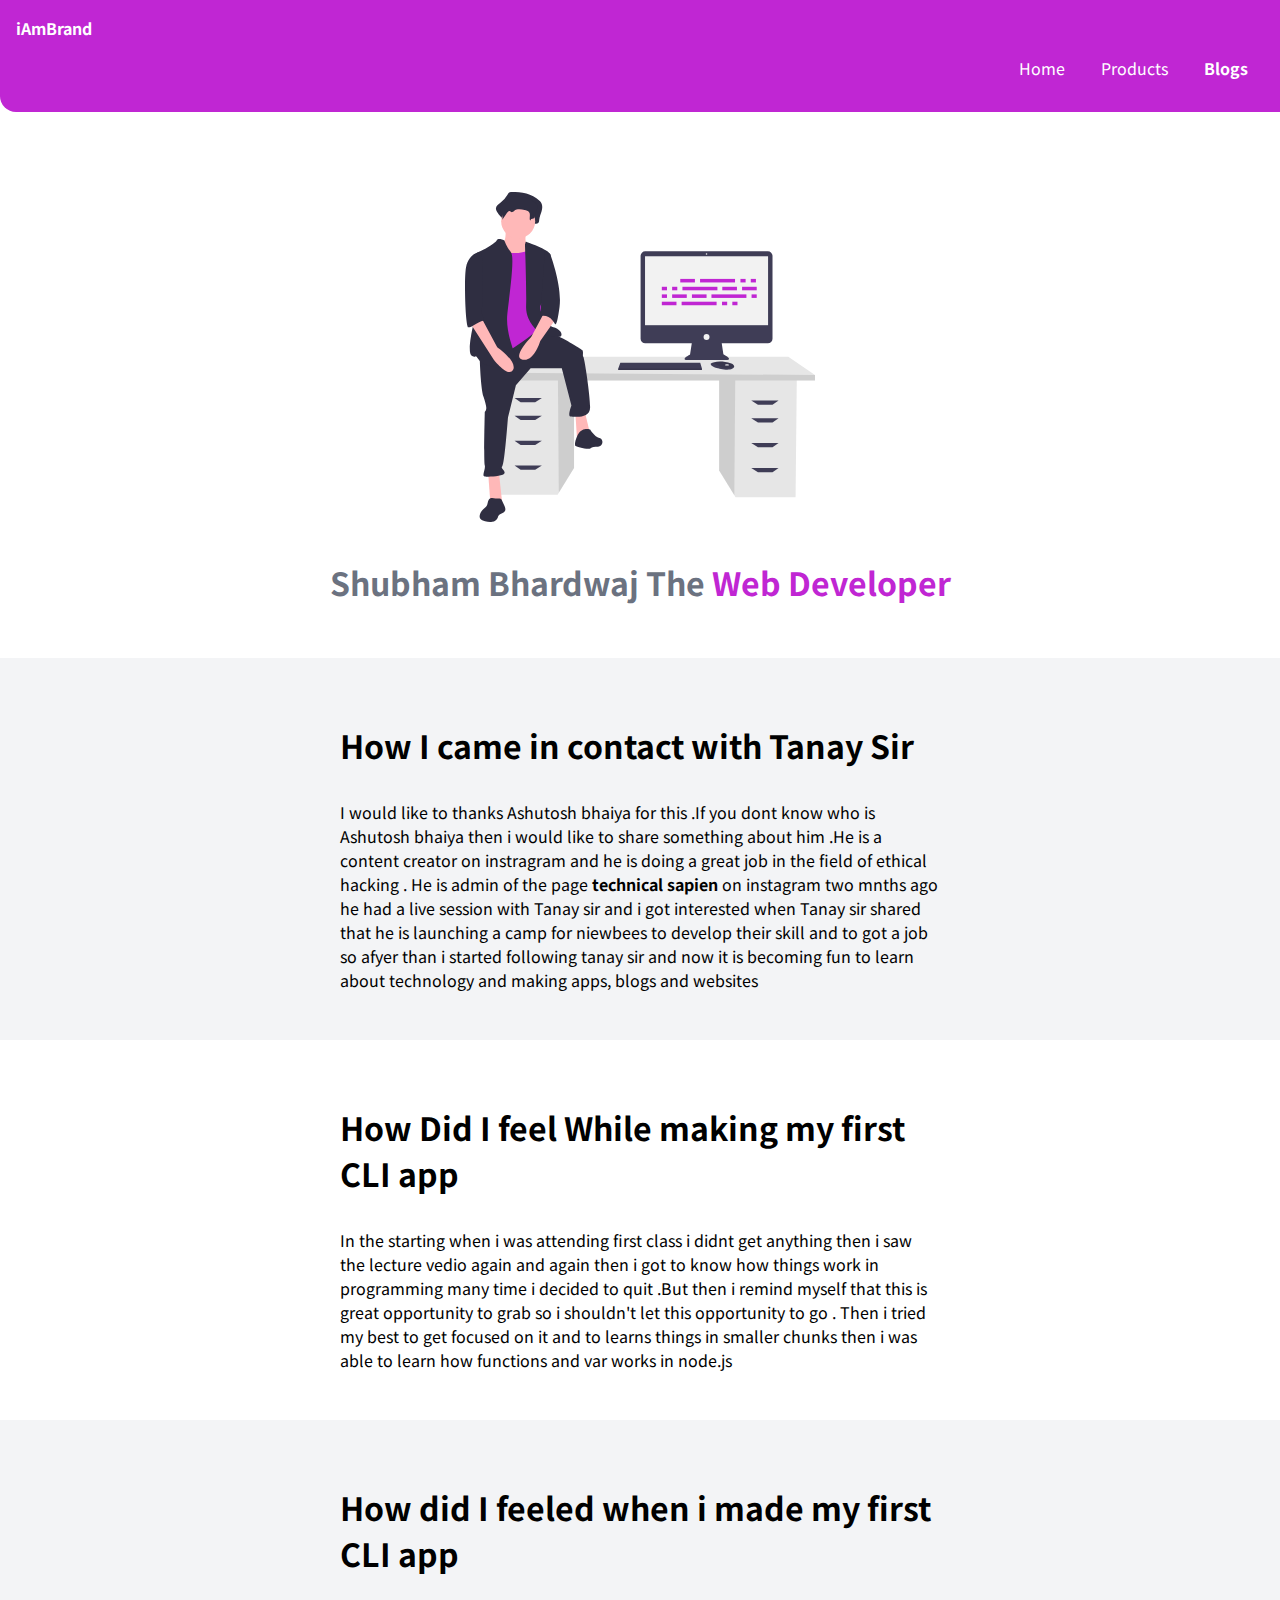
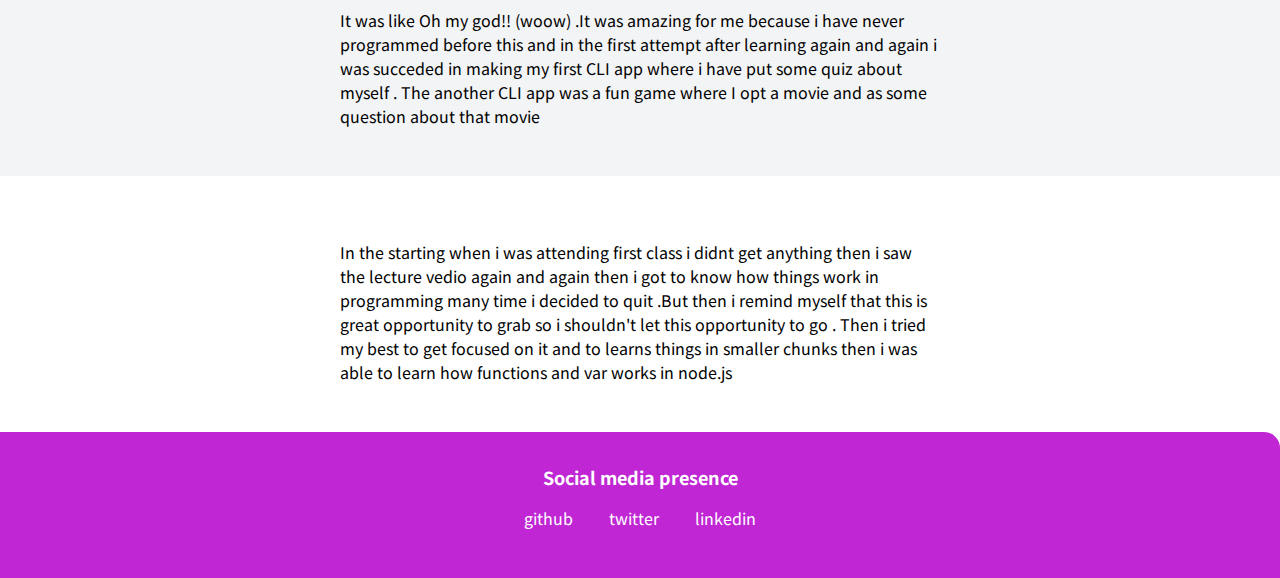
==== blogs.html @ 4526fb86 "my portfolio11" ====
<!DOCTYPE html>
<html lang="en">

<head>
    <meta charset="UTF-8">
    <meta name="viewport" content="width=device-width, initial-scale=1.0">
    <link href="style.css" rel="stylesheet">
    <title>Blogs | Shubham Bhardwaj</title>
</head>

<body>
    <nav class="navigation container">
        <div class="nav-brand">iAmBrand</div>
        <ul class="list-non-bullet nav-pills">
            <li class="list-item-inline">
                <a class="link " href="/">Home</a>
            </li>
            <li class="list-item-inline">
                <a class="link" href="/">Products</a>
            </li>
            <li class="list-item-inline">
                <a class="link link-active" href="/">Blogs</a>
            </li>
        </ul>
    </nav>
    <header class="hero">
        <img class="hero-img" src="images/hero.svg" />
        <h1 class="hero-heading">Shubham Bhardwaj The <span class="heading-inverted">Web Developer</span> </h1>
    </header>
    <section class="section ow">
        <div class="container container-center">
            <h3>How I came in contact with Tanay Sir</h3>
            <p> I would like to thanks Ashutosh bhaiya for this .If you dont know who is Ashutosh bhaiya then i would
                like to share something about him .He is a content creator on instragram and he is doing a great job in
                the field of ethical hacking . He is admin of the page <strong>technical sapien </strong>on instagram
                two mnths ago he had a live session with Tanay sir and i got interested when Tanay sir shared that he is
                launching a camp for niewbees to develop their skill and to got a job so afyer than i started following
                tanay sir and now it is becoming fun to learn about technology and making apps, blogs and websites </p>
        </div>
    </section>
    <section class="section ">
        <div class="container container-center">
            <h3>How Did I feel While making my first CLI app</h3>
            <p>In the starting when i was attending first class i didnt get anything then i saw the lecture vedio again
                and again then i got to know how things work in programming many time i decided to quit .But then i
                remind myself that this is great opportunity to grab so i shouldn't let this opportunity to go . Then i
                tried my best to get focused on it and to learns things in smaller chunks then i was able to learn how
                functions and var works in node.js </p>

        </div>
    </section>
    <section class="section ow">
        <div class="container container-center">
            <h3>How did I feeled when i made my first CLI app </h3>
            <p> It was like Oh my god!! (woow) .It was amazing for me because i have never programmed before this and in
                the first attempt after learning again and again i was succeded in making my first CLI app where i have
                put some quiz about myself . The another CLI app was a fun game where I opt a movie and as some question
                about that movie </p>
        </div>
    </section>
    <section class="section ">
        <div class="container container-center">
            <h3></h3>
            <p>In the starting when i was attending first class i didnt get anything then i saw the lecture vedio again
                and again then i got to know how things work in programming many time i decided to quit .But then i
                remind myself that this is great opportunity to grab so i shouldn't let this opportunity to go . Then i
                tried my best to get focused on it and to learns things in smaller chunks then i was able to learn how
                functions and var works in node.js </p>

        </div>
    </section>
    <footer class="footer container">
        <div class="footer-header"> Social media presence </div>
        <ul class="social-links list-non-bullet">
            <li class="list-item-inline">
                <a class="link" href="/"> github</a>
            </li>
            <li class="list-item-inline">
                <a class="link " href="/"> twitter</a>
            </li>
            <li class="list-item-inline">
                <a class="link" href="/"> linkedin</a>
            </li>
        </ul>

    </footer>
</body>

</html>
---- style.css ----
@import url('https://fonts.googleapis.com/css2?family=Noto+Sans+JP&display=swap');
body{
    margin: 0px; 
    font-family: 'Noto Sans JP', sans-serif;
}
:root{
    --primary-color: #C026D3;
    --dark-gray: #6b7280;
    --off-white: #f3f4f6;
}
hr{
    margin: 2rem 0rem;
}
.container{
    padding: 0rem 1rem;
    
}
.container h3{
    font-size: 2rem;
}
.container-center{
    max-width: 600px;
    margin: auto;
}
.link{
    box-sizing: border-box;
    text-decoration: none;
    padding: 0.5rem 1rem;
    margin-top: 5rem;
    margin-bottom: 1rem;
}
.link-primary{
    background-color: var(--primary-color);
    border-radius: 0.5rem;
    border: 1px solid var(--primary-color);
    color: white;
}
.link-secondary{
    color: var(--primary-color);
    border-radius: 0.5rem;
    border: 1px solid var(--primary-color);

}
.list-non-bullet{
    list-style: none;
}
.list-item-inline{
    display: inline;
}

.navigation{
    background-color: var(--primary-color);
    color: white;
    padding: 1rem;
    border-bottom-left-radius: 1rem;
}
.navigation .nav-brand{
    font-weight: bold;
}
.navigation .nav-pills{
    text-align: right;
}
.navigation .link{
    color: white;
}
.navigation .link-active{
    font-weight: bold;
}
.hero{
    padding: 2rem;
    padding-top: 5rem;
}
.hero .hero-img{
    max-width: 350px;
    display: block;
    margin: auto;
}
.hero .hero-heading{
    padding-top: 1rem;
    color: var(--dark-gray);
    text-align: center;
}
.hero .hero-heading span{
    color: var(--primary-color);
}
.section{
    padding: 2rem;
}
.section h1{
    text-align: center;
}
.ow{
    background-color: var(--off-white);
}
.footer{
    background-color: var(--primary-color);
    padding: 2rem 0rem;
    text-align: center;
    color: white;
    border-top-right-radius: 1rem;
}
.footer .link{
    color: white;
}
.footer ul{
    padding-inline-start: 0px;
}

.footer .footer-header{
    font-weight: bold;
    font-size: large;
}
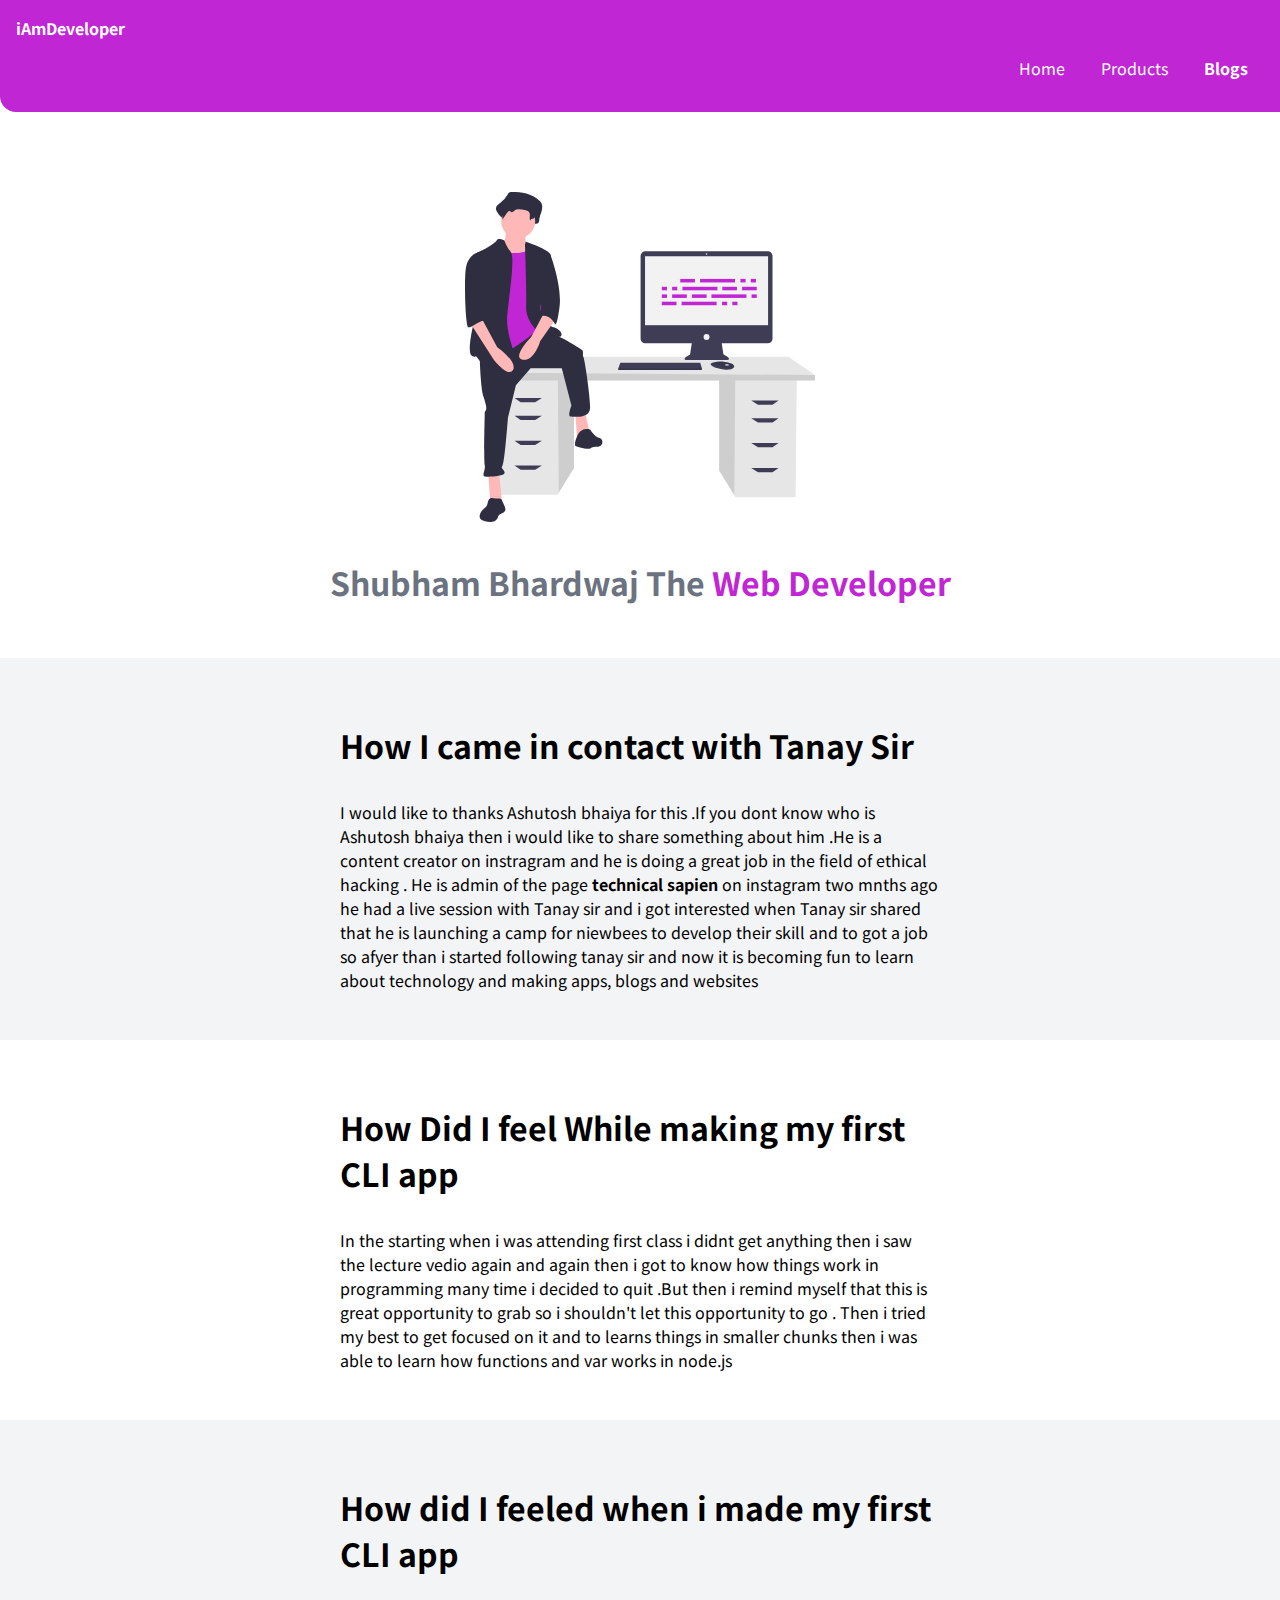
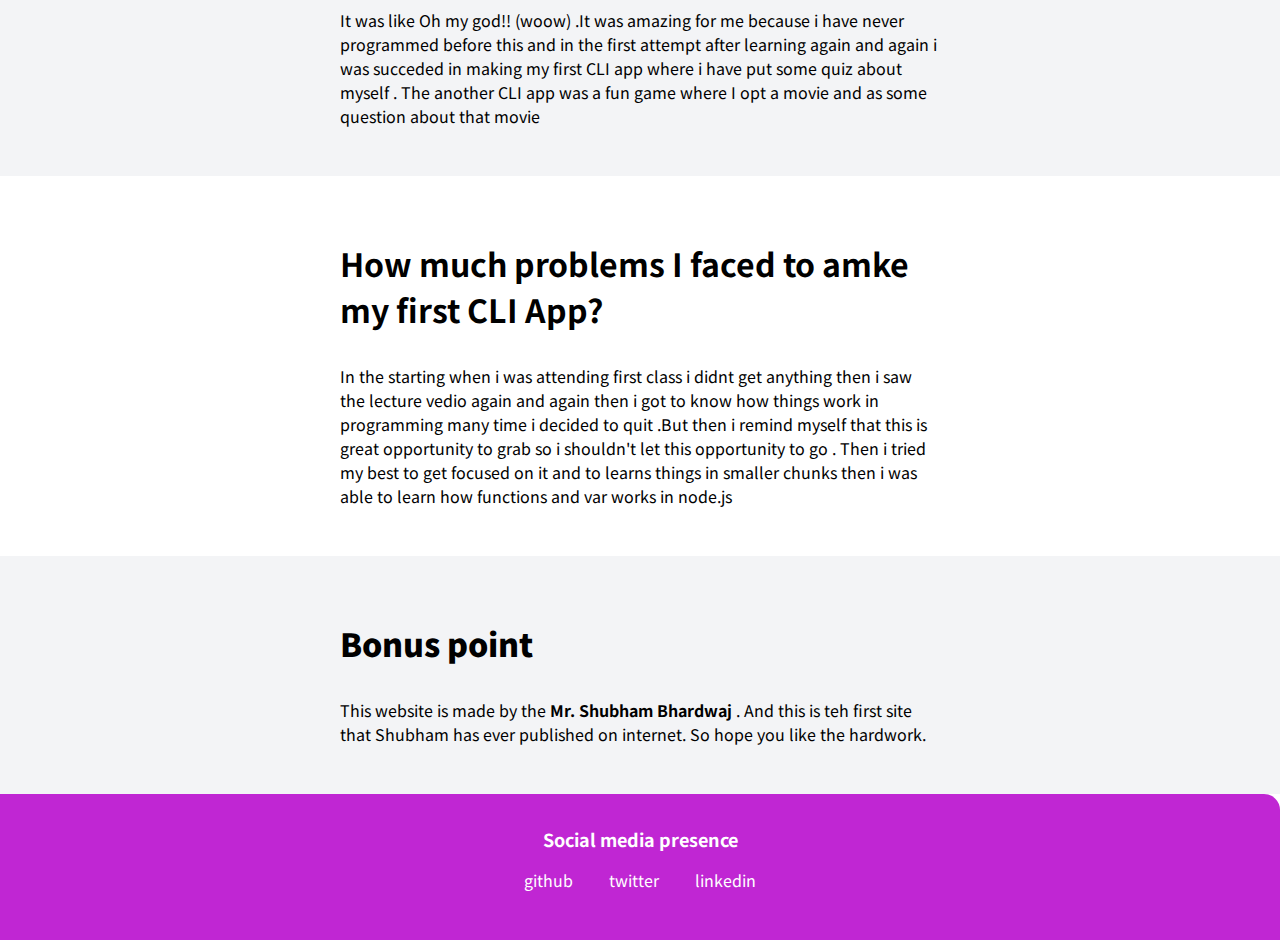
==== commit 6db89f2d: "doc: change in documents" ====
--- a/blogs.html
+++ b/blogs.html
@@ -10,13 +10,13 @@
 
 <body>
     <nav class="navigation container">
-        <div class="nav-brand">iAmBrand</div>
+        <div class="nav-brand">iAmDeveloper</div>
         <ul class="list-non-bullet nav-pills">
             <li class="list-item-inline">
-                <a class="link " href="/">Home</a>
+                <a class="link " href="index.html">Home</a>
             </li>
             <li class="list-item-inline">
-                <a class="link" href="/">Products</a>
+                <a class="link" href="projects.html">Products</a>
             </li>
             <li class="list-item-inline">
                 <a class="link link-active" href="/">Blogs</a>
@@ -60,13 +60,19 @@
     </section>
     <section class="section ">
         <div class="container container-center">
-            <h3></h3>
+            <h3>How much problems I faced to amke my first CLI App?</h3>
             <p>In the starting when i was attending first class i didnt get anything then i saw the lecture vedio again
                 and again then i got to know how things work in programming many time i decided to quit .But then i
                 remind myself that this is great opportunity to grab so i shouldn't let this opportunity to go . Then i
                 tried my best to get focused on it and to learns things in smaller chunks then i was able to learn how
                 functions and var works in node.js </p>
 
+        </div>
+    </section>
+    <section class="section ow">
+        <div class="container container-center">
+            <h3><strong>Bonus point</strong>  </h3>
+            <p> This website is made by the <strong> Mr. Shubham Bhardwaj</strong> . And this is teh first site that Shubham has ever published on internet. So hope you like the hardwork. </p>
         </div>
     </section>
     <footer class="footer container">
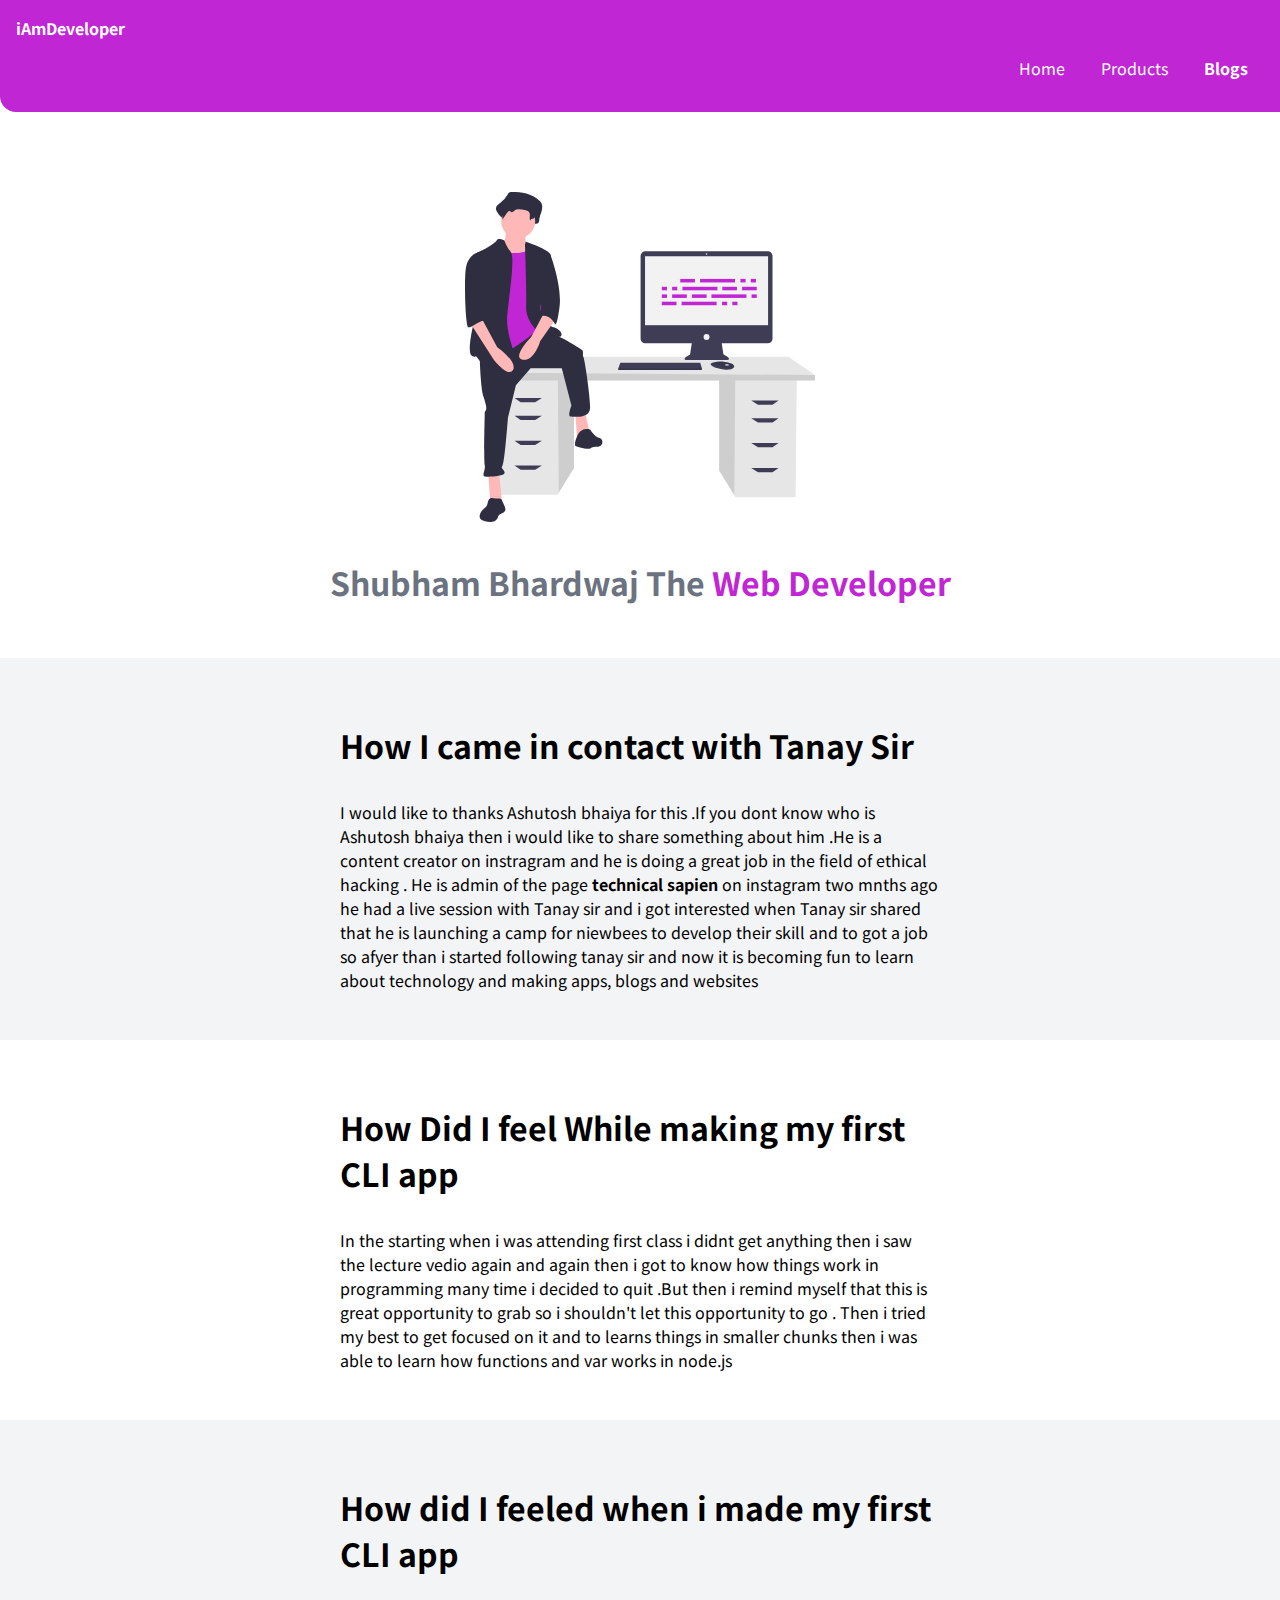
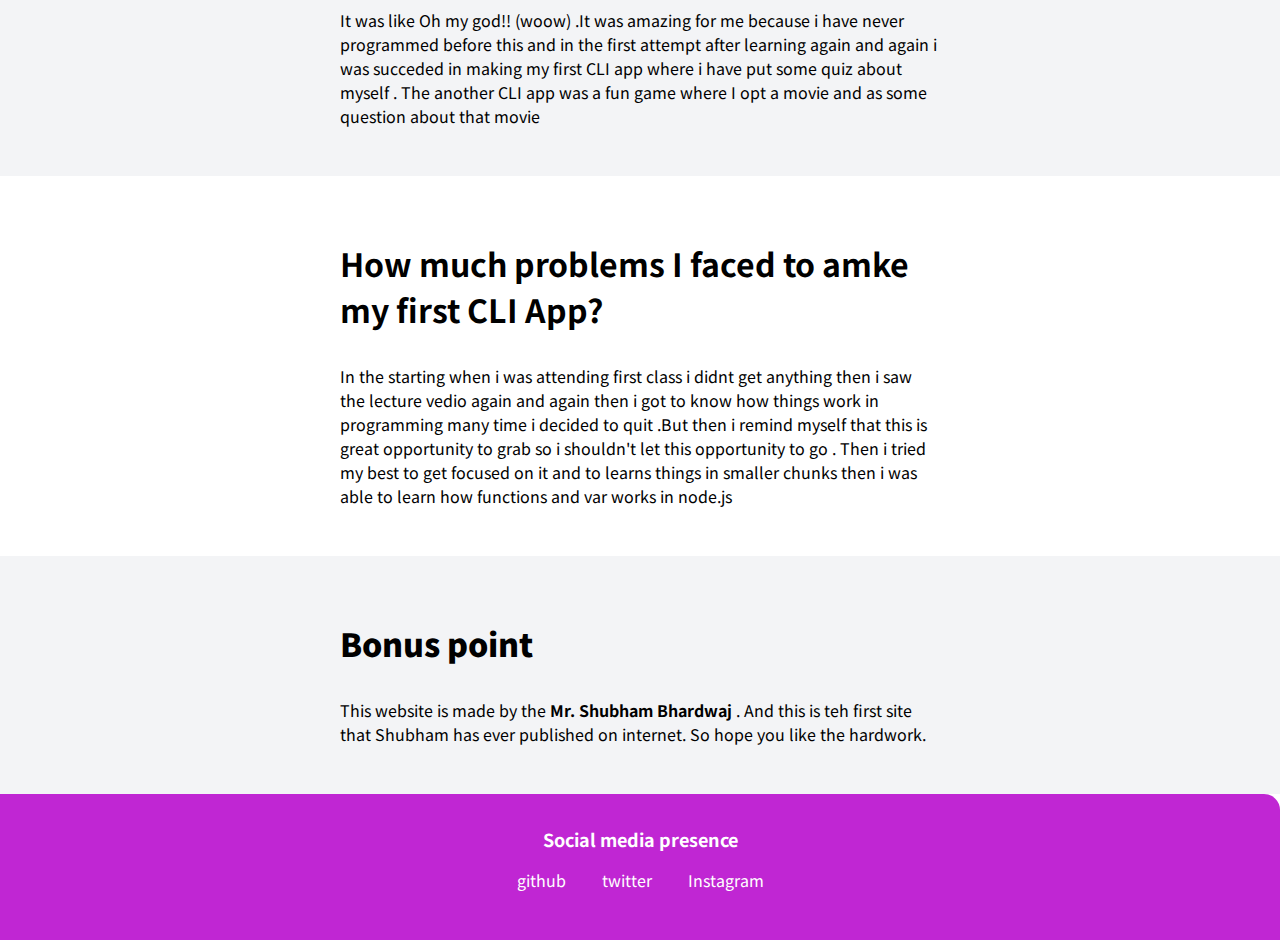
==== commit 1c4f6696: "doc: changes in document" ====
--- a/blogs.html
+++ b/blogs.html
@@ -79,13 +79,13 @@
         <div class="footer-header"> Social media presence </div>
         <ul class="social-links list-non-bullet">
             <li class="list-item-inline">
-                <a class="link" href="/"> github</a>
+                <a class="link" href="https://github.com/bhardwaj657"> github</a>
             </li>
             <li class="list-item-inline">
                 <a class="link " href="/"> twitter</a>
             </li>
             <li class="list-item-inline">
-                <a class="link" href="/"> linkedin</a>
+                <a class="link" href="https://www.instagram.com/official_shubham____"> Instagram</a>
             </li>
         </ul>
 
